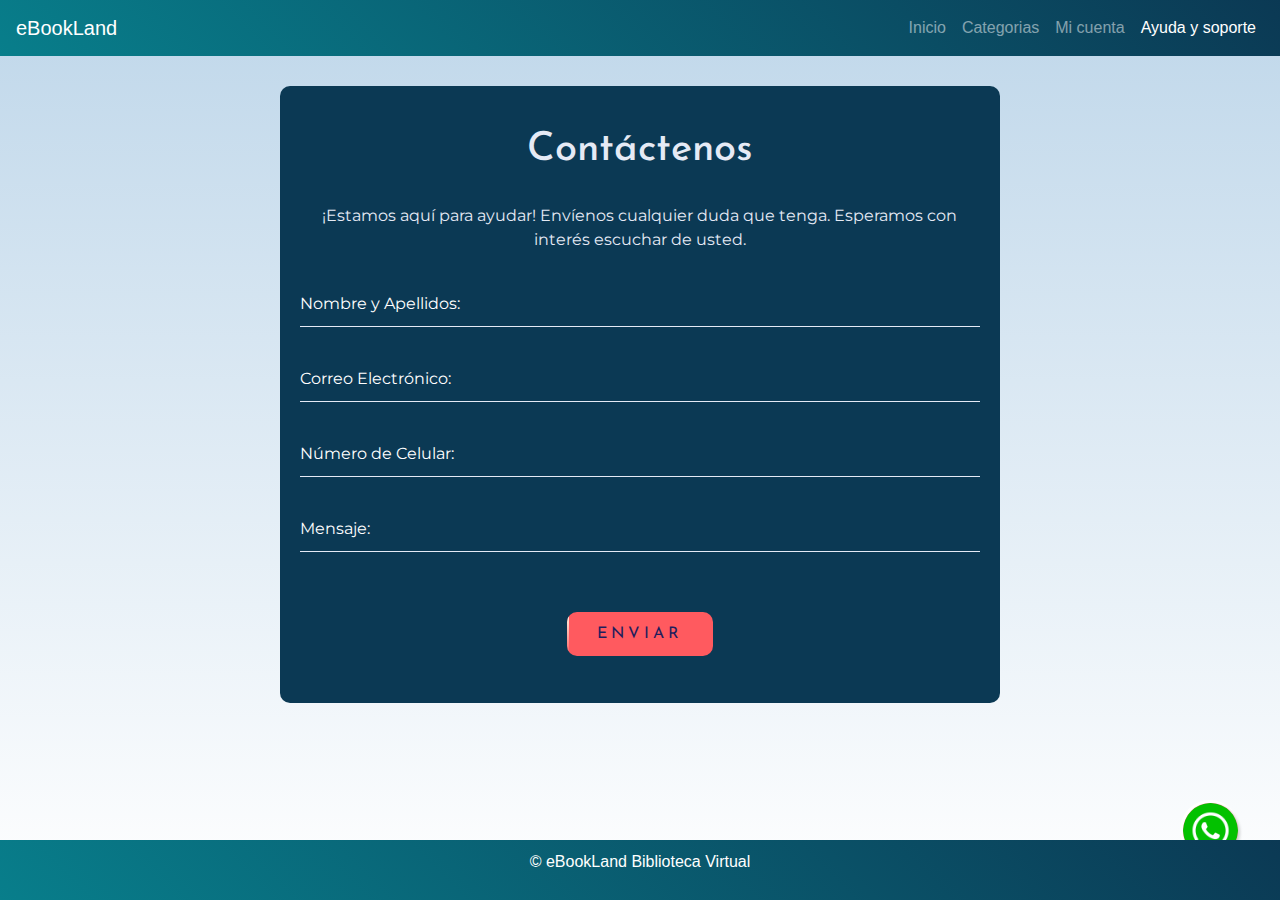
==== Proyecto_final/paginas/ayuda_soporte.html @ 7c689f2a "Add files via upload" ====
<!DOCTYPE html>
<html lang="en">
<head>
    <meta charset="UTF-8">
    <meta name="viewport" content="width=device-width, initial-scale=1.0">
    <title>Ayuda y Soporte</title>
	<link rel="stylesheet" href="../recursos/css/AYUDA_SOPORTE.css">
	<link rel="stylesheet" href="../recursos/css/estilo-general.css">
	<link rel="preconnect" href="https://fonts.googleapis.com">
	<link rel="preconnect" href="https://fonts.gstatic.com" crossorigin>
	<link href="https://fonts.googleapis.com/css2?family=Josefin+Sans:wght@100;400&family=Montserrat:wght@300&display=swap" rel="stylesheet">
	<link href="../recursos/css/bootstrap-4.3.1.css" rel="stylesheet" type="text/css">
	<script src="../recursos/js/jquery-3.3.1.min.js"></script>
	<script src="../recursos/js/popper.min.js"></script>
	<script src="../recursos/js/bootstrap-4.3.1.js"></script>
</head>
<body>
	<nav class="navbar navbar-expand-md navbar-dark bg-custom">
	  <a class="navbar-brand" href="../index.html">eBookLand</a>
	  <button class="navbar-toggler" type="button" data-toggle="collapse" data-target="#navbarNav" aria-controls="navbarNav" aria-expanded="false" aria-label="Toggle navigation">
		<span class="navbar-toggler-icon"></span>
	  </button>
	  <div class="collapse navbar-collapse" id="navbarNav">
		<ul class="navbar-nav ml-auto">	
			<li class="nav-item"> <a class="nav-link" href="inicio.html" >Inicio</a> </li>
			<li class="nav-item"> <a class="nav-link" href="categorias.html">Categorias</a> </li>
			<li class="nav-item"> <a class="nav-link" href="#">Mi cuenta</a> </li>
			<li class="nav-item"> <a class="nav-link active" href="ayuda_soporte.html">Ayuda y soporte</a> </li>
		</ul>
	  </div>
	</nav>
	<div class="row">
	 	<div class="col-xl-1"></div>
	  	<div class="col-xl-10" id="contactanos">
			<center>
				<div class="login-box">
					<h1>Contáctenos</h1>
					<p>¡Estamos aquí para ayudar! Envíenos cualquier duda que tenga. Esperamos con interés escuchar de usted.</p>
					<form>
						<div class="user-box">
							<input type="text" name="" required>
							<label>Nombre y Apellidos:</label>
						</div>

					  <div class="user-box">
							<input type="email" name="" required>
							<label>Correo Electrónico:</label>
						</div>

					  <div class="user-box">
							<input type="tel" id="telf" name="telf" required>
							<label>Número de Celular:</label>
						</div>

						<div class="user-box">
							<input type="message" id="message" name="message" required>
							<label>Mensaje:</label>
						</div>
						<center>
						  <a href="#">
							<span></span>
							<span></span>
							<span></span>
							<span></span>
							ENVIAR
							</a>
						</center>
					</form>
			  </div>
			</center>      	
	
		</div>
	 	<div class="col-xl-1">
			<div class="whatsapp-tn">
				<a href="https://w.app/eBookLand" target="_blank" class="link">
					<img src="../recursos/images/icon-whatsapp.png" alt="icon-wsp" width="90">
				</a>
			</div>
		</div>
	</div>
		<div class="relleno-footer"></div>

    <footer>
        <p>&copy; eBookLand Biblioteca Virtual</p>
    </footer>
</body>
</html>
---- Proyecto_final/recursos/css/AYUDA_SOPORTE.css ----
/* ESTO ES EL FONDO DEL LOGIN */
.login-box {
    font-family: sans-serif;
    width: 80%;
    max-width: 720px; /* Añadí un límite máximo de ancho */
    background: #0b3954;
    box-sizing: border-box;
    border-radius: 10px;
    padding:  40px 20px;
	margin: 30px 0px;

}


/* ESTE ES COLOR DE LETRA DE CONTACTANOS */
.login-box h1 {
    margin: 0 0 30px;
    padding: 0;
    color: #e5eaf5;
    text-align: center;
	font-family: 'Josefin Sans', sans-serif;
}

/* ESTE ES css DEL TEXTO DEBAJO DEL TITULO */
.login-box p {
    margin: 0 0 30px;
    padding: 0;
    line-height: 1.5;
    color: #e5eaf5;
    text-align: center;
	font-family: 'Montserrat', sans-serif;
}

/* ESTE ES COLOR DE TODOS LOS DATOS QUE PIDAMOS */
.login-box .user-box {
    position: relative;
	font-family: 'Montserrat', sans-serif;
}

.login-box .user-box input {
    font-family: 'Montserrat', sans-serif;
	width: 100%;
    padding: 10px 0;
    color: #fff;
    margin-bottom: 30px;
    border: none;
    border-bottom: 1px solid #e5eaf5;
    outline: none;
    background: transparent;
	
}

.login-box .user-box label {
	font-family: 'Montserrat', sans-serif;
    position: absolute;
    top: 0;
    left: 0;
    padding: 10px 0;
    font-size: 16px;
    color: #fff;
    pointer-events: none;
    transition: .5s;
}

.login-box .user-box input:focus + label,
.login-box .user-box input:valid + label {
    top: -20px;
		left: 0;
		color: #fff;
    font-size: 12px;
}

/* ESTE ES COLOR DE LETRAS DE ENVIAR */
.login-box form a {
	font-family: 'Josefin Sans', sans-serif;
    position: relative;
    display: inline-block;
    padding: 10px 30px;
    color: #1e1e5d;
    font-size: 16px;
	text-align: center;
    text-decoration: none;
    text-transform: translate(50%, 50%);
    overflow: hidden;
    transition: .5s;
    margin-top: 30px;
    letter-spacing: 4px;
    background: #ff5a5f;
    border-radius: 10px;
}

/* ESTE ES COLOR DE EFECTO CUANDO PASAS EL MOUSE POR ENCIMA DE ENVIAR */
.login-box a:hover {
    background: #ff5a5f;
    color: #e5eaf5;
    border-radius: 5px;
    box-shadow: 0 0 5px #ff5a5f, 0 0 25px #0b3954, 0 0 50px #ff5a5f, 0 0 100px #ff5a5f;
}

.login-box a span {
    position: absolute;
    display: block;
}

.login-box a span:nth-child(1) {
    top: 0;
    left: 100%;
    width: 100%;
    height: 2px;
    background: linear-gradient(90deg, transparent, #FFFFeb);
    animation: bt-anim1 1s linear infinite;
}

/* ESTE ES COLOR DE LINEAS DE ENVIAR */
@keyframes bt-anim1 {
    0% {
        left: -100%;
    }
    50%, 100% {
        left: 100%;
    }
}

.login-box a span:nth-child(2) {
    top: -100%;
    right: 0;
    width: 2px;
    height: 100%;
    background: linear-gradient(180deg, transparent, #FFFFeb);
    animation: bt-anim2 1s linear infinite;
    animation-delay: .25s;
}

@keyframes bt-anim2 {
    0% {
        top: -100%;
    }
    50%, 100% {
        top: 100%;
    }
}

.login-box a span:nth-child(3) {
    bottom: 0;
    right: -100%;
    width: 100%;
    height: 2px;
    background: linear-gradient(270deg, transparent, #FFFFeb);
    animation: bt-anim3 1s linear infinite;
    animation-delay: .5s;
}

@keyframes bt-anim3 {
    0% {
        right: -100%;
    }
    50%, 100% {
        right: 100%;
    }
}

.login-box a span:nth-child(4) {
    top: 0;
    left: 0;
    width: 2px;
    height: 100%;
    background: linear-gradient(360deg, transparent, #FFFFeb);
    animation: bt-anim4 1s linear infinite;
    animation-delay: .75s;
}

@keyframes bt-anim4 {
    0% {
        top: 100%;
    }
    50%, 100% {
        top: -100%;
    }
}





    .whatsapp-tn {
        position: fixed;
        bottom: 15px;
        right: 20px;
    }

    .whatsapp-tn a {
        display: block;
        background-color: #ff8692;
        width: 55px;
        height: 55px;
        border-radius: 50%;
        box-shadow: 2px 2px 3px rgba(0, 0, 0, 0.2);
        text-decoration: none;
    }

    .whatsapp-tn img {
        width: 100%;
        height: 100%;
        border-radius: 50%;
    }


/* Estilos para el botón de WhatsApp */
.whatsapp-tn {
    position: fixed;
    width: 60px;
    height: 60px;
    bottom: 40px;
    right: 40px;
    color: #FFFFFF;
    border: 3px solid white;
    border-radius: 100px;
    text-decoration: none;
    font-size: 20px;
    font-weight: bold;
    justify-content: center;
	align-items: center;
}

.whatsapp-tn:hover {
	animation: bounce 1.6s infinite;    
	display: flex;
	background: #ff8692;
    color: #e5eaf5;
    box-shadow: 0 0 5px #ff8692, 0 0 25px #ff8692, 0 0 50px #ff8692, 0 0 100px #ff8692;
    
}



@keyframes bounce {
	0%, 20%, 50%, 12%, 100% {
		transform: translateY(0);
	}
	40% {
		transform: translateY(-5px);
	}
	60% {
		transform: translateY(-5px);
	}
}

@media (hover: hover) {
	.whatsapp.btn:hover .joinchat__tooltip {
		opacity: 1;
		animation: none;
		transition: opacity 0,2s
	}
}
---- Proyecto_final/recursos/css/estilo-general.css ----
@charset "utf-8";
/* CSS Document */
body {
    background: linear-gradient(to bottom, #bfd7ea , #fff);
	font-family: 'Josefin Sans', sans-serif;
	height: 100vh;
	background-repeat: no-repeat;
 	background-attachment: fixed;
}


header {
    background: #fff;
    color: #1e1e5d;
    text-align: center;
    padding: 20px 0;
	font-family: 'Josefin Sans', sans-serif;
}

.bg-custom{
	background: linear-gradient(45deg, #087e8b , #0b3954);

}

.nav-item:hover{
	background-color: #087e8b;
	border-radius: 10px;
}

.relleno-footer{
	height: 80px;
}

footer {
	background: linear-gradient(45deg, #087e8b , #0b3954);
    color: #fff;
    text-align: center;
    padding: 10px 0;
    position: fixed;
    bottom: 0;
    width: 100%;
}
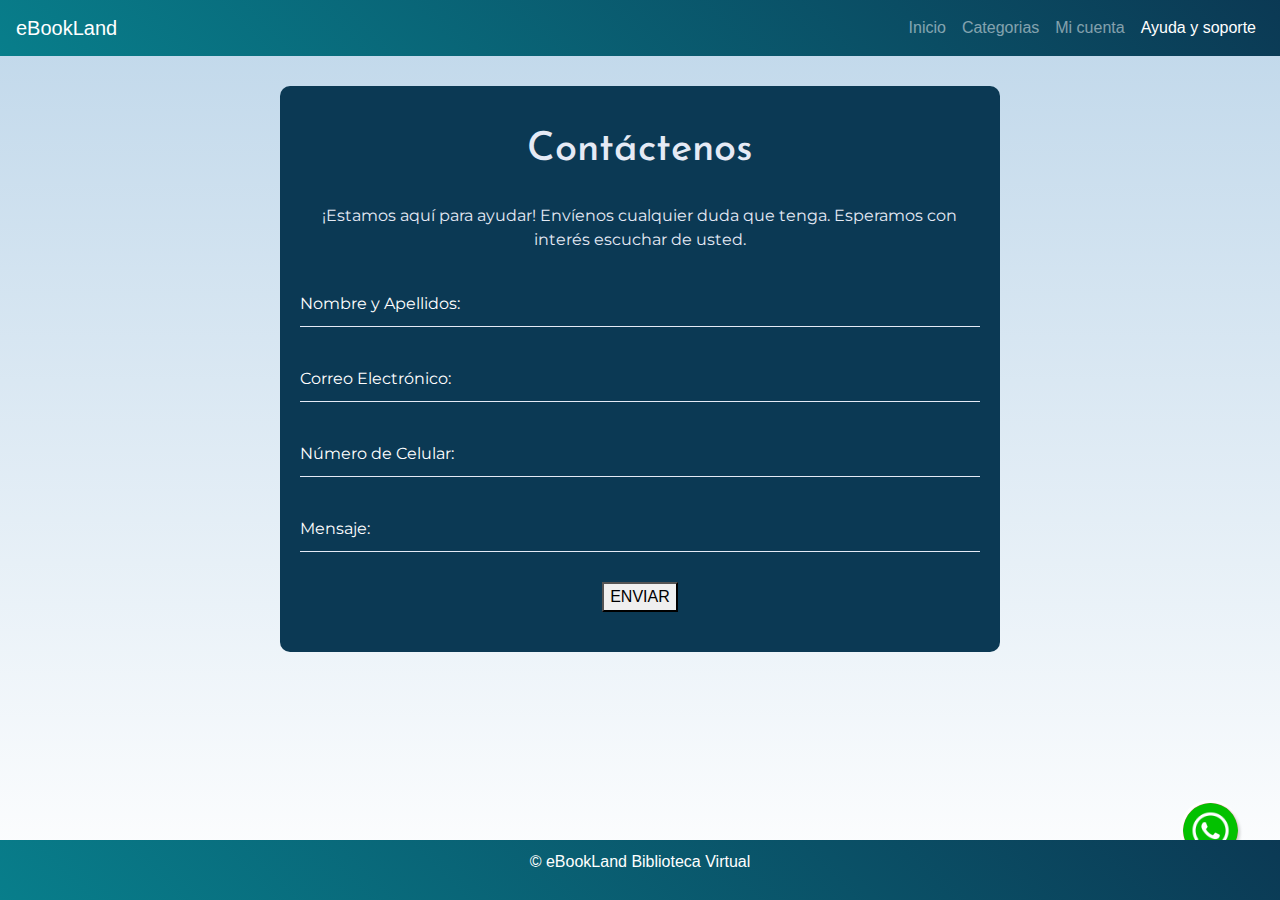
==== commit 1a42993e: "ayuda_soporte.html" ====
--- a/Proyecto_final/paginas/ayuda_soporte.html
+++ b/Proyecto_final/paginas/ayuda_soporte.html
@@ -36,36 +36,31 @@
 				<div class="login-box">
 					<h1>Contáctenos</h1>
 					<p>¡Estamos aquí para ayudar! Envíenos cualquier duda que tenga. Esperamos con interés escuchar de usted.</p>
-					<form>
-						<div class="user-box">
-							<input type="text" name="" required>
-							<label>Nombre y Apellidos:</label>
-						</div>
+					<form action="php/enviar.php" method="post">
+    <div class="user-box">
+        <input type="text" name="nombre" required>
+        <label for="nombre">Nombre y Apellidos:</label>
+    </div>
 
-					  <div class="user-box">
-							<input type="email" name="" required>
-							<label>Correo Electrónico:</label>
-						</div>
+    <div class="user-box">
+        <input type="email" name="correo" required>
+        <label for="correo">Correo Electrónico:</label>
+    </div>
 
-					  <div class="user-box">
-							<input type="tel" id="telf" name="telf" required>
-							<label>Número de Celular:</label>
-						</div>
+    <div class="user-box">
+        <input type="tel" id="telf" name="telf" required>
+        <label for="numero"> Número de Celular:</label>
+    </div>
 
-						<div class="user-box">
-							<input type="message" id="message" name="message" required>
-							<label>Mensaje:</label>
-						</div>
-						<center>
-						  <a href="#">
-							<span></span>
-							<span></span>
-							<span></span>
-							<span></span>
-							ENVIAR
-							</a>
-						</center>
-					</form>
+    <div class="user-box">
+    <input type="text" id="message" name="message" required>
+    <label for="message">Mensaje:</label>
+</div>
+
+
+	
+    <button type="submit">ENVIAR</button>
+</form>
 			  </div>
 			</center>      	
 	
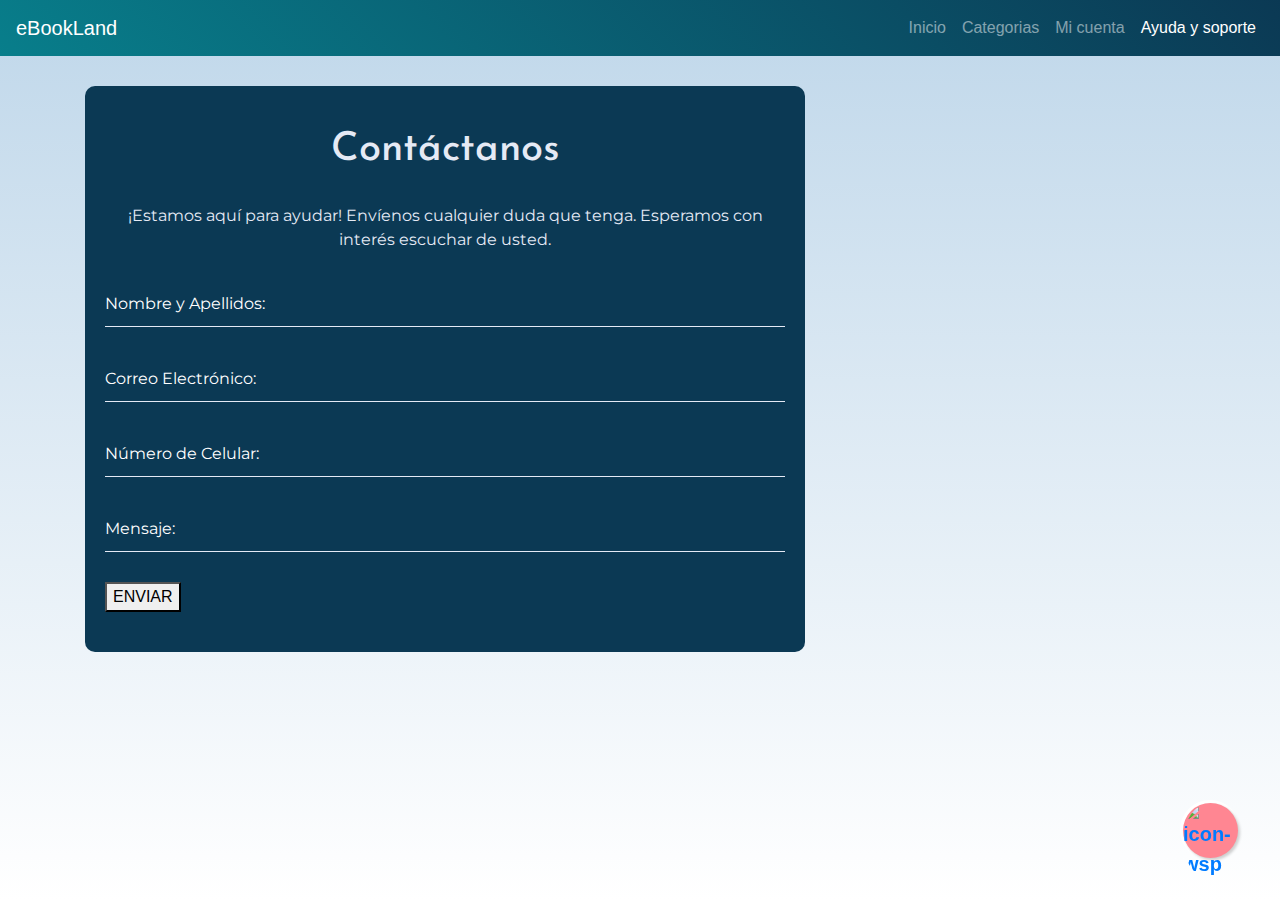
==== commit 81a124fd: "ayuda_soporte.html" ====
--- a/Proyecto_final/paginas/ayuda_soporte.html
+++ b/Proyecto_final/paginas/ayuda_soporte.html
@@ -14,29 +14,28 @@
 	<script src="../recursos/js/popper.min.js"></script>
 	<script src="../recursos/js/bootstrap-4.3.1.js"></script>
 </head>
-<body>
+<body class="body">
 	<nav class="navbar navbar-expand-md navbar-dark bg-custom">
-	  <a class="navbar-brand" href="../index.html">eBookLand</a>
+	  <a class="navbar-brand" href="index.html">eBookLand</a>
 	  <button class="navbar-toggler" type="button" data-toggle="collapse" data-target="#navbarNav" aria-controls="navbarNav" aria-expanded="false" aria-label="Toggle navigation">
 		<span class="navbar-toggler-icon"></span>
 	  </button>
 	  <div class="collapse navbar-collapse" id="navbarNav">
 		<ul class="navbar-nav ml-auto">	
 			<li class="nav-item"> <a class="nav-link" href="inicio.html" >Inicio</a> </li>
-			<li class="nav-item"> <a class="nav-link" href="categorias.html">Categorias</a> </li>
+			<li class="nav-item"> <a class="nav-link" href="Categorias.html">Categorias</a> </li>
 			<li class="nav-item"> <a class="nav-link" href="#">Mi cuenta</a> </li>
-			<li class="nav-item"> <a class="nav-link active" href="ayuda_soporte.html">Ayuda y soporte</a> </li>
+			<li class="nav-item"> <a class="nav-link active" href="AYUDA_SOPORTE.html">Ayuda y soporte</a> </li>
 		</ul>
 	  </div>
 	</nav>
-	<div class="row">
-	 	<div class="col-xl-1"></div>
-	  	<div class="col-xl-10" id="contactanos">
-			<center>
-				<div class="login-box">
-					<h1>Contáctenos</h1>
-					<p>¡Estamos aquí para ayudar! Envíenos cualquier duda que tenga. Esperamos con interés escuchar de usted.</p>
-					<form action="php/enviar.php" method="post">
+	
+	
+	<div class="container">
+<div class="login-box">
+  <h1>Contáctanos</h1>
+        <p>¡Estamos aquí para ayudar! Envíenos cualquier duda que tenga. Esperamos con interés escuchar de usted.</p>
+        <form action="php/enviar.php" method="post">
     <div class="user-box">
         <input type="text" name="nombre" required>
         <label for="nombre">Nombre y Apellidos:</label>
@@ -61,22 +60,15 @@
 	
     <button type="submit">ENVIAR</button>
 </form>
-			  </div>
-			</center>      	
-	
-		</div>
-	 	<div class="col-xl-1">
-			<div class="whatsapp-tn">
-				<a href="https://w.app/eBookLand" target="_blank" class="link">
-					<img src="../recursos/images/icon-whatsapp.png" alt="icon-wsp" width="90">
-				</a>
-			</div>
-		</div>
-	</div>
-		<div class="relleno-footer"></div>
 
-    <footer>
-        <p>&copy; eBookLand Biblioteca Virtual</p>
-    </footer>
+    </div>          
+	    </div>
+
+<div class="whatsapp-tn">
+    <a href="https://w.app/eBookLand" target="_blank" class="link">
+        <img src="images/icon-whatsapp.png" alt="icon-wsp" width="90">
+    </a>
+</div>
+
 </body>
 </html>
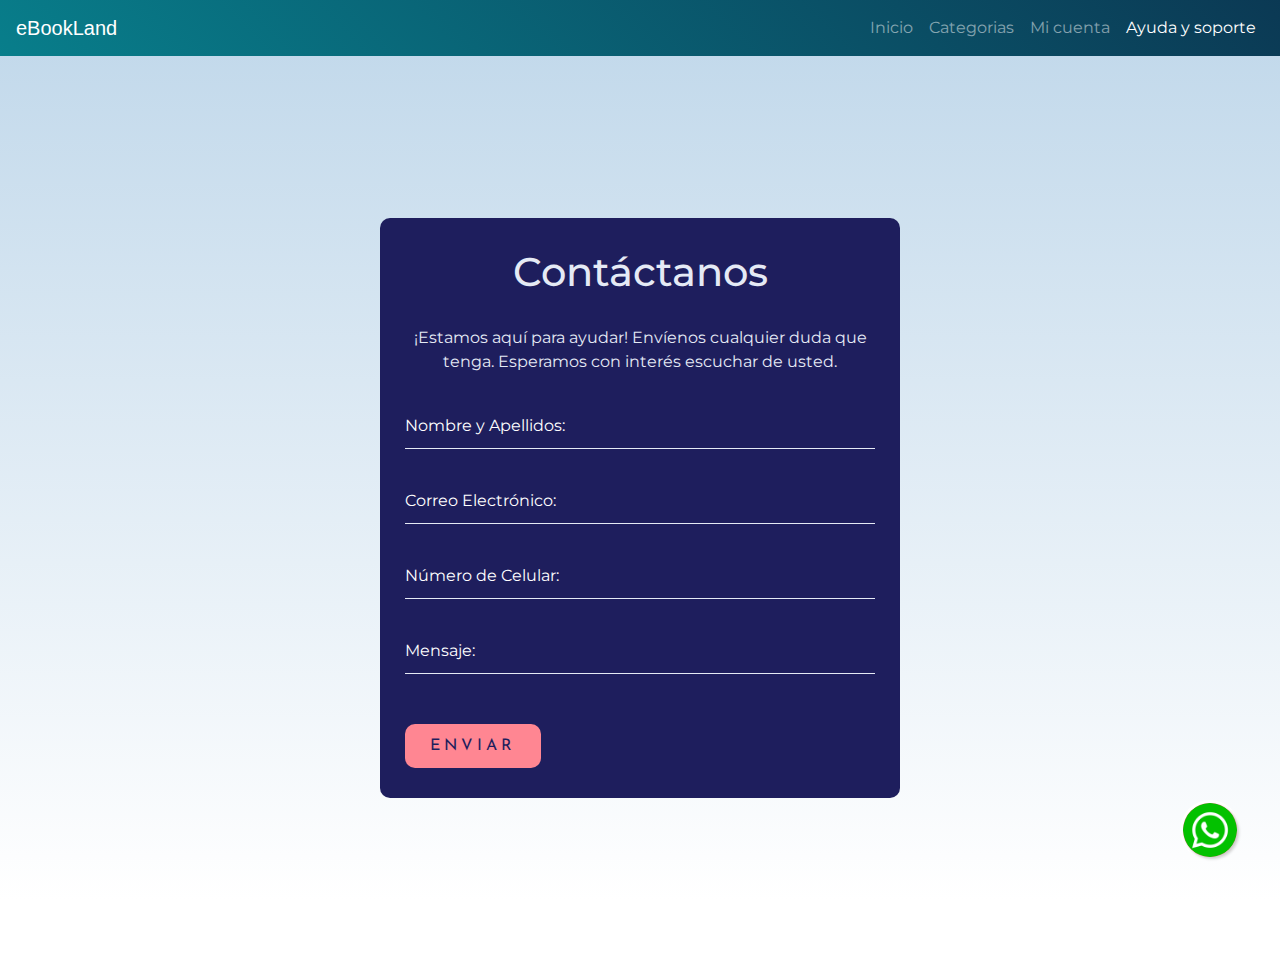
==== commit eed1dc02: "Add files via upload" ====
--- a/Proyecto_final/paginas/ayuda_soporte.html
+++ b/Proyecto_final/paginas/ayuda_soporte.html
@@ -25,7 +25,7 @@
 			<li class="nav-item"> <a class="nav-link" href="inicio.html" >Inicio</a> </li>
 			<li class="nav-item"> <a class="nav-link" href="Categorias.html">Categorias</a> </li>
 			<li class="nav-item"> <a class="nav-link" href="#">Mi cuenta</a> </li>
-			<li class="nav-item"> <a class="nav-link active" href="AYUDA_SOPORTE.html">Ayuda y soporte</a> </li>
+			<li class="nav-item"> <a class="nav-link active" href="ayuda_soporte.html">Ayuda y soporte</a> </li>
 		</ul>
 	  </div>
 	</nav>
@@ -35,7 +35,7 @@
 <div class="login-box">
   <h1>Contáctanos</h1>
         <p>¡Estamos aquí para ayudar! Envíenos cualquier duda que tenga. Esperamos con interés escuchar de usted.</p>
-        <form action="php/enviar.php" method="post">
+        <form action="../recursos/php/ayuda_soporte.php" method="post">
     <div class="user-box">
         <input type="text" name="nombre" required>
         <label for="nombre">Nombre y Apellidos:</label>
@@ -66,7 +66,7 @@
 
 <div class="whatsapp-tn">
     <a href="https://w.app/eBookLand" target="_blank" class="link">
-        <img src="images/icon-whatsapp.png" alt="icon-wsp" width="90">
+        <img src="../recursos/images/icon-whatsapp.png" alt="icon-wsp" width="90">
     </a>
 </div>
 
--- a/Proyecto_final/recursos/css/AYUDA_SOPORTE.css
+++ b/Proyecto_final/recursos/css/AYUDA_SOPORTE.css
@@ -1,18 +1,61 @@
-
-
-/* ESTO ES EL FONDO DEL LOGIN */
+html, body {
+    height: 100%;
+}
+
+body {
+    background: linear-gradient(to bottom, #587ffd, #ffffff);
+    font-family: 'Josefin Sans', sans-serif;
+}
+
+.nav-item,
+.login-box,
+.login-box h1,
+.login-box p,
+.login-box .user-box input {
+    font-family: 'Montserrat', sans-serif;
+}
+
+.bg-custom{
+    background: #1e1e5d;
+	
+}
+
+.nav-item:hover{
+	background-color: #ff8692;
+	border-radius: 10px;
+	box-shadow: 0 0 3px #ff8692, 0 0 20px #ff8692, 0 0 40px #ff8692, 0 0 80px #ff8692;
+	transition: 0.2s linear;
+}
+
+.nav-item{
+	font-family: 'Montserrat', sans-serif;
+}
+.logo {
+    float: left;
+    padding: 15px 16px;
+}
+
+
+.container {
+    display: flex;
+    justify-content: center;
+    align-items: center;
+    height: 100vh;
+}
+
+/* LOGIN */
 .login-box {
-    font-family: sans-serif;
-    width: 80%;
-    max-width: 720px; /* Añadí un límite máximo de ancho */
-    background: #0b3954;
+    width: 520px;
+	height: 580px;
+    top: 50%;
+    left: 50%;
+    transform: translate(-50%, -40%);
+    background: #1e1e5d;
     box-sizing: border-box;
     border-radius: 10px;
-    padding:  40px 20px;
-	margin: 30px 0px;
-
-}
-
+    position: absolute;
+    padding: 30px 25px;
+}
 
 /* ESTE ES COLOR DE LETRA DE CONTACTANOS */
 .login-box h1 {
@@ -23,7 +66,7 @@
 	font-family: 'Josefin Sans', sans-serif;
 }
 
-/* ESTE ES css DEL TEXTO DEBAJO DEL TITULO */
+/* TEXTO DEBAJO DEL TITULO */
 .login-box p {
     margin: 0 0 30px;
     padding: 0;
@@ -49,7 +92,6 @@
     border-bottom: 1px solid #e5eaf5;
     outline: none;
     background: transparent;
-	
 }
 
 .login-box .user-box label {
@@ -67,46 +109,59 @@
 .login-box .user-box input:focus + label,
 .login-box .user-box input:valid + label {
     top: -20px;
-		left: 0;
-		color: #fff;
+    left: 0;
+    color: #fff;
     font-size: 12px;
 }
 
-/* ESTE ES COLOR DE LETRAS DE ENVIAR */
-.login-box form a {
-	font-family: 'Josefin Sans', sans-serif;
-    position: relative;
+input:-webkit-autofill {
+    -webkit-box-shadow: 0 0 0 30px #1e1e5d inset !important;
+    color: #e5eaf5 !important;
+	border-bottom-color: #1e1e5d;
+}
+
+input:-webkit-autofill::first-line {
+    color: #e5eaf5 !important;
+}
+
+/* ESTE ES BOTON ENVIAR */
+.login-box form button {
+    font-family: 'Josefin Sans', sans-serif;
     display: inline-block;
-    padding: 10px 30px;
+    padding: 10px 25px;
     color: #1e1e5d;
     font-size: 16px;
-	text-align: center;
+    text-align: center;
     text-decoration: none;
-    text-transform: translate(50%, 50%);
+    text-transform: uppercase;
     overflow: hidden;
     transition: .5s;
-    margin-top: 30px;
+    margin-top: 20px;
     letter-spacing: 4px;
-    background: #ff5a5f;
+    background: #ff8692;
     border-radius: 10px;
+    border: none;
+    cursor: pointer;
 }
 
 /* ESTE ES COLOR DE EFECTO CUANDO PASAS EL MOUSE POR ENCIMA DE ENVIAR */
-.login-box a:hover {
-    background: #ff5a5f;
-    color: #e5eaf5;
-    border-radius: 5px;
-    box-shadow: 0 0 5px #ff5a5f, 0 0 25px #0b3954, 0 0 50px #ff5a5f, 0 0 100px #ff5a5f;
-}
-
-.login-box a span {
+.login-box form button:hover {
+    background: #ff8692;
+    color: #e5eaf5;
+    border-radius: 3px;
+    box-shadow: 0 0 3px #ff8692, 0 0 5px #ff8692, 0 0 20px #ff8692, 0 0 50px #ff8692;
+    transition: all 0.5s ease-in-out;
+}
+
+
+.login-box form button span {
     position: absolute;
     display: block;
 }
 
-.login-box a span:nth-child(1) {
+.login-box form button span:nth-child(1) {
     top: 0;
-    left: 100%;
+    left: -100%;
     width: 100%;
     height: 2px;
     background: linear-gradient(90deg, transparent, #FFFFeb);
@@ -162,8 +217,7 @@
 }
 
 .login-box a span:nth-child(4) {
-    top: 0;
-    left: 0;
+    bottom: -100%;
     width: 2px;
     height: 100%;
     background: linear-gradient(360deg, transparent, #FFFFeb);
@@ -173,17 +227,14 @@
 
 @keyframes bt-anim4 {
     0% {
-        top: 100%;
-    }
-    50%, 100% {
-        top: -100%;
-    }
-}
-
-
-
-
-
+        bottom: -100%;
+    }
+    50%, 100% {
+        bottom: 100%;
+    }
+}
+
+/*BOTON DE WSP */
     .whatsapp-tn {
         position: fixed;
         bottom: 15px;
@@ -193,8 +244,8 @@
     .whatsapp-tn a {
         display: block;
         background-color: #ff8692;
-        width: 55px;
-        height: 55px;
+        width: 54.45px;
+        height: 54px;
         border-radius: 50%;
         box-shadow: 2px 2px 3px rgba(0, 0, 0, 0.2);
         text-decoration: none;
@@ -204,10 +255,11 @@
         width: 100%;
         height: 100%;
         border-radius: 50%;
-    }
-
-
-/* Estilos para el botón de WhatsApp */
+		align-content: center;
+    }
+
+
+/* Estilos para el boton de WhatsApp */
 .whatsapp-tn {
     position: fixed;
     width: 60px;
@@ -217,11 +269,8 @@
     color: #FFFFFF;
     border: 3px solid white;
     border-radius: 100px;
-    text-decoration: none;
-    font-size: 20px;
-    font-weight: bold;
-    justify-content: center;
-	align-items: center;
+    align-items: center;
+    animation: bounce 1.6s infinite;
 }
 
 .whatsapp-tn:hover {
@@ -230,27 +279,16 @@
 	background: #ff8692;
     color: #e5eaf5;
     box-shadow: 0 0 5px #ff8692, 0 0 25px #ff8692, 0 0 50px #ff8692, 0 0 100px #ff8692;
-    
-}
-
-
+}
 
 @keyframes bounce {
-	0%, 20%, 50%, 12%, 100% {
-		transform: translateY(0);
-	}
-	40% {
-		transform: translateY(-5px);
-	}
-	60% {
-		transform: translateY(-5px);
-	}
-}
-
-@media (hover: hover) {
-	.whatsapp.btn:hover .joinchat__tooltip {
-		opacity: 1;
-		animation: none;
-		transition: opacity 0,2s
-	}
-}
+    0%, 20%, 50%, 12%, 100% {
+        transform: translateY(0);
+    }
+    40% {
+        transform: translateY(3px);
+    }
+    60% {
+        transform: translateY(3px);
+    }
+}
--- a/Proyecto_final/recursos/css/estilo-general.css
+++ b/Proyecto_final/recursos/css/estilo-general.css
@@ -9,6 +9,34 @@
 }
 
 
+.nav-item,
+.login-box,
+.login-box h1,
+.login-box p,
+.login-box .user-box input {
+    font-family: 'Montserrat', sans-serif;
+}
+
+.bg-custom{
+    background: #1e1e5d;
+	
+}
+
+.nav-item:hover{
+	background-color: #ff8692;
+	border-radius: 10px;
+	box-shadow: 0 0 3px #ff8692, 0 0 20px #ff8692, 0 0 40px #ff8692, 0 0 80px #ff8692;
+	transition: 0.2s linear;
+}
+
+.nav-item{
+	font-family: 'Montserrat', sans-serif;
+}
+.logo {
+    float: left;
+    padding: 15px 16px;
+}
+
 header {
     background: #fff;
     color: #1e1e5d;
@@ -19,12 +47,6 @@
 
 .bg-custom{
 	background: linear-gradient(45deg, #087e8b , #0b3954);
-
-}
-
-.nav-item:hover{
-	background-color: #087e8b;
-	border-radius: 10px;
 }
 
 .relleno-footer{
